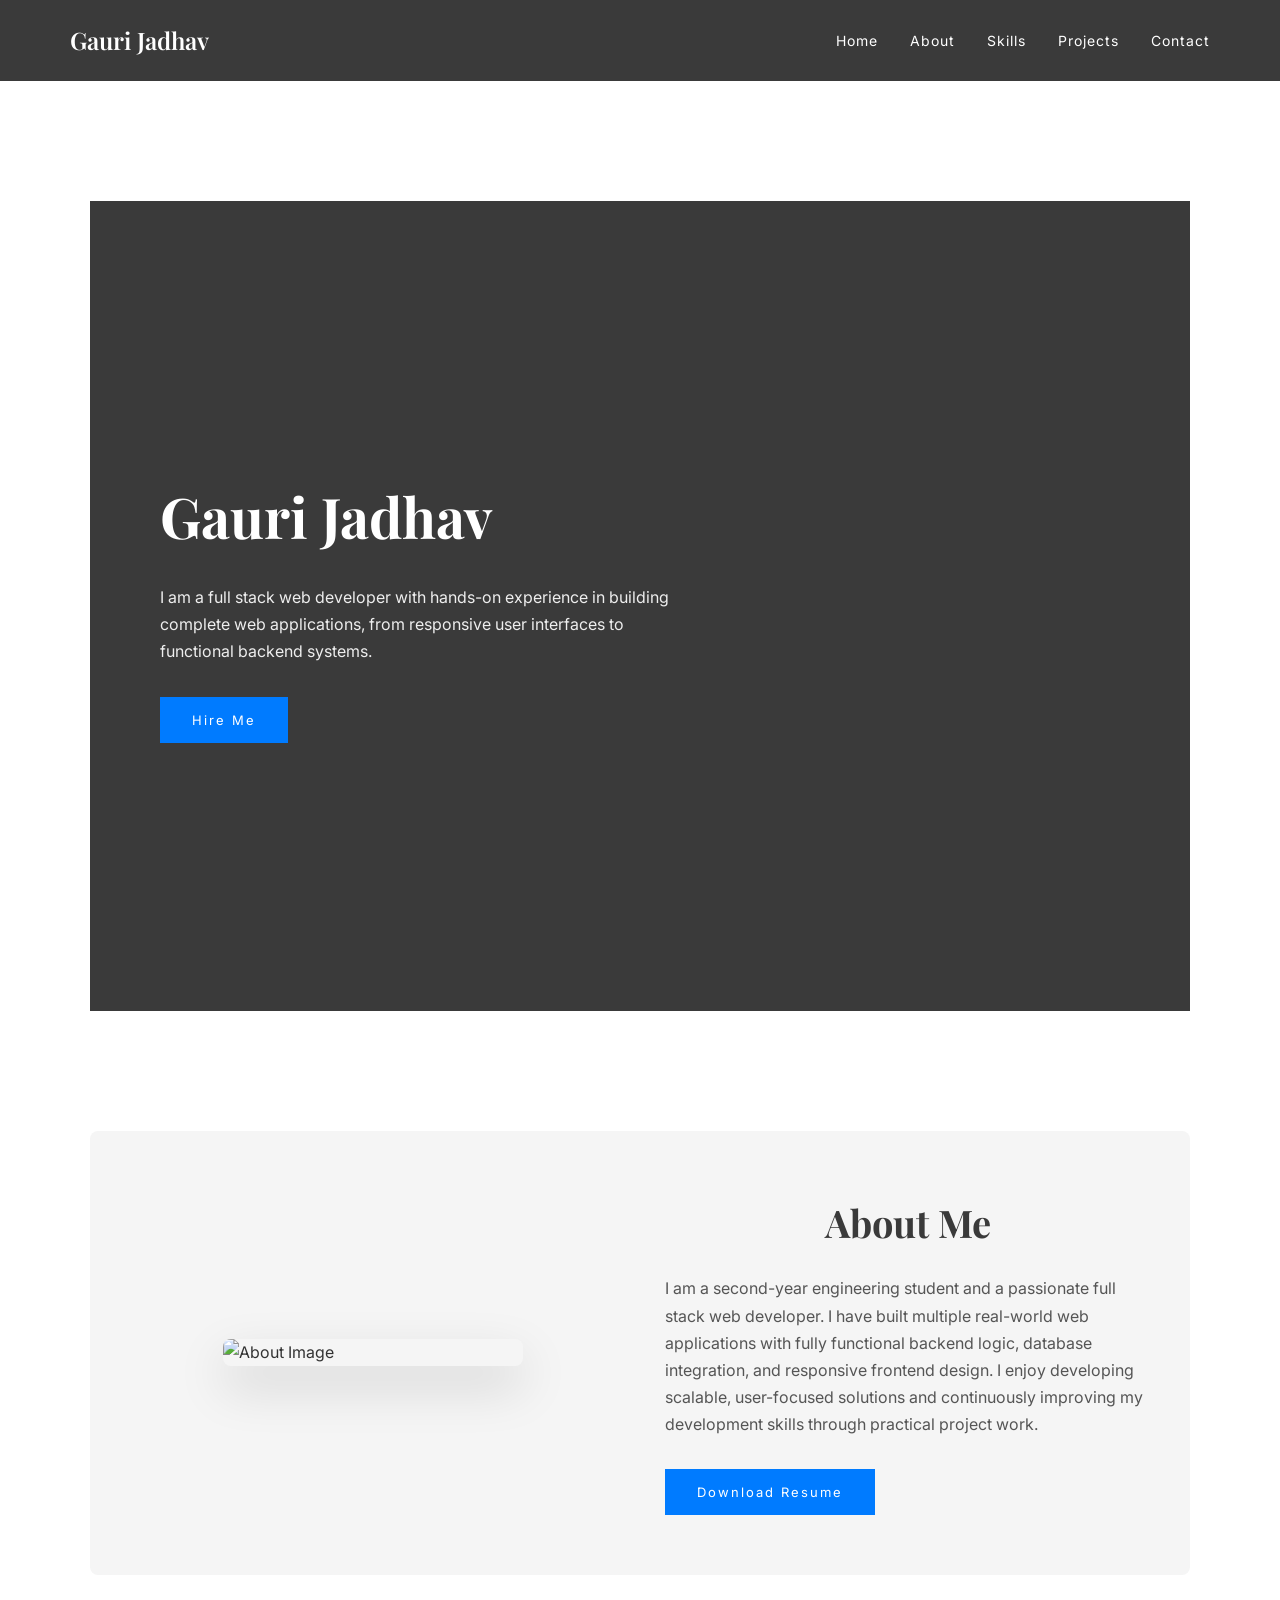
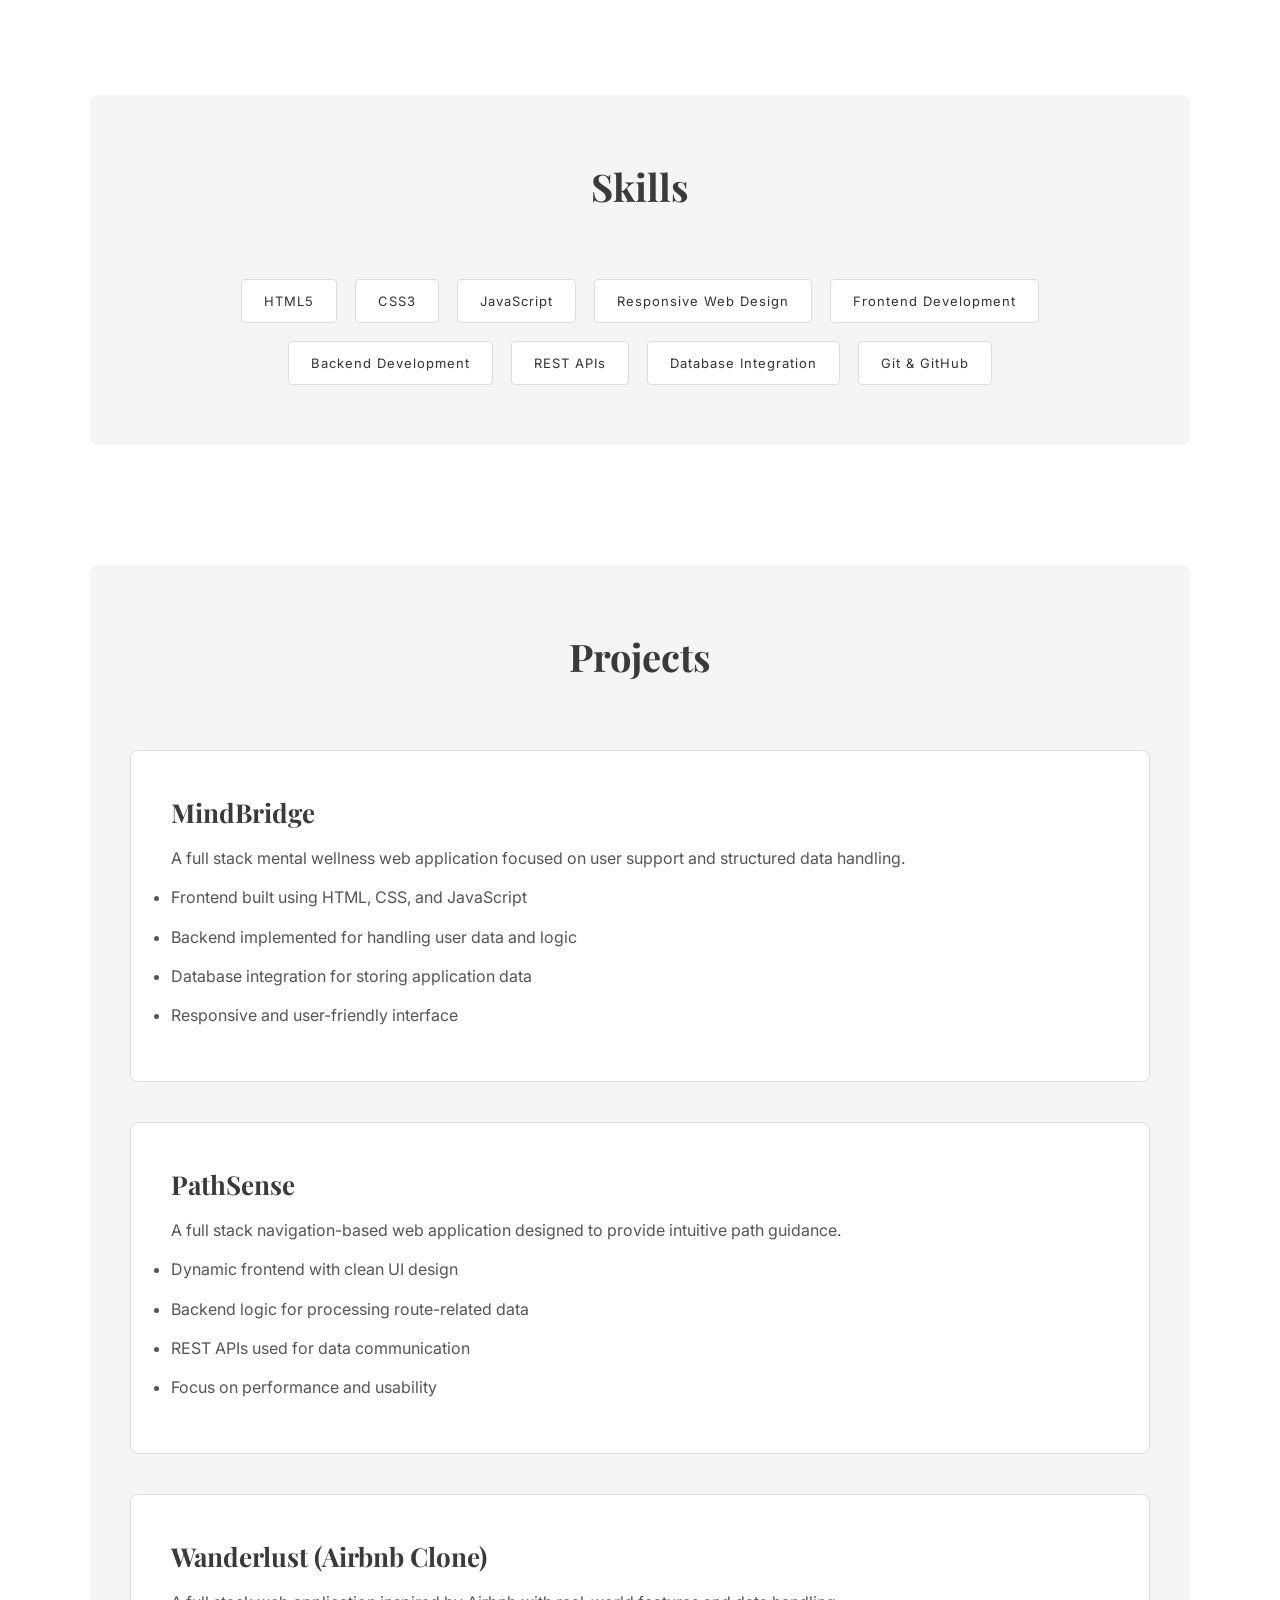
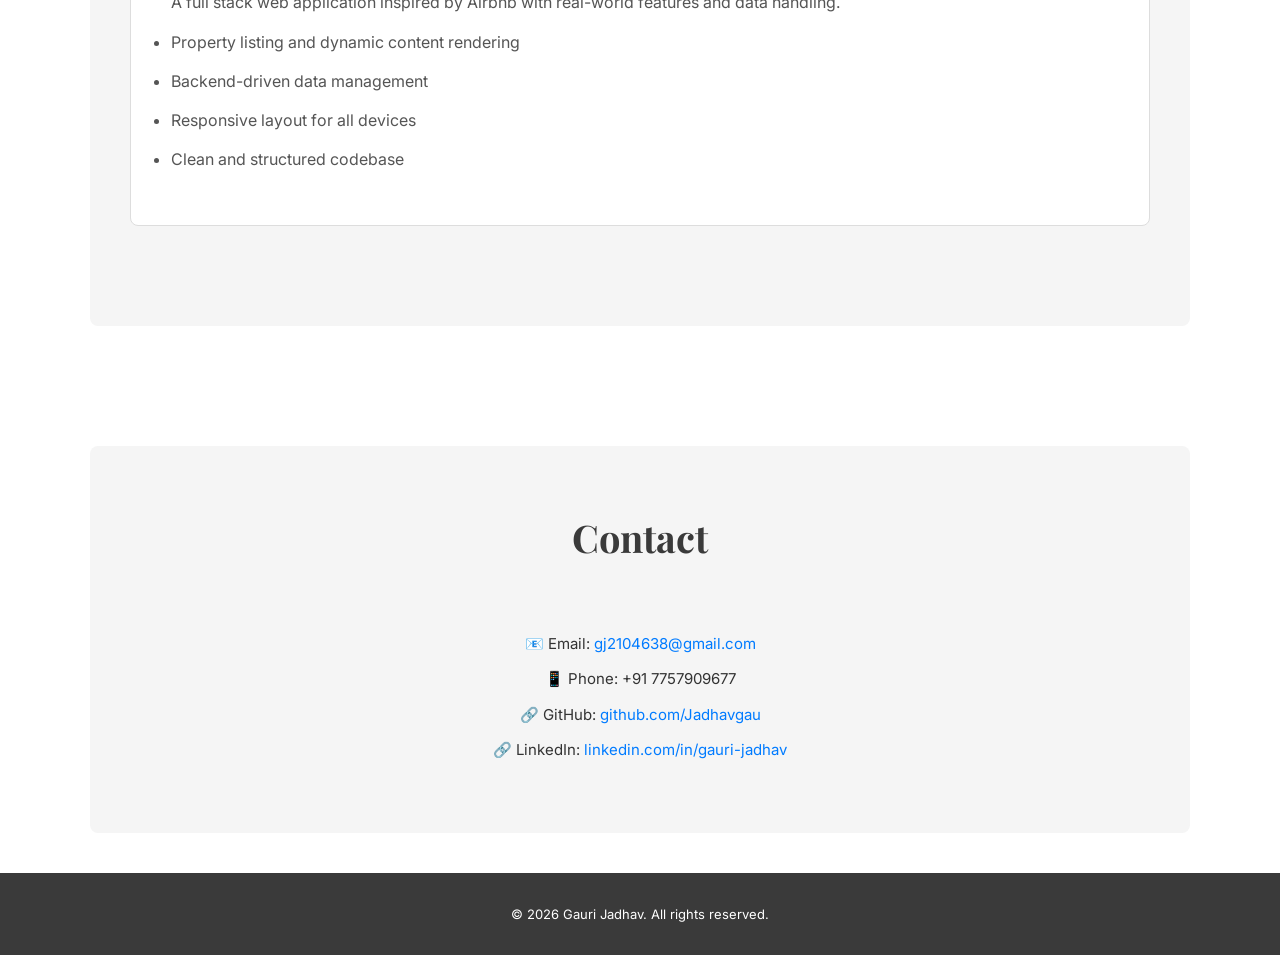
==== Task1/index.html @ 017753bd "Restructure Task1 portfolio for GitHub Pages" ====
<!DOCTYPE html>
<html lang="en">
  <head>
    <meta charset="UTF-8" />
    <title>Gauri Jadhav | Portfolio</title>
    <meta name="viewport" content="width=device-width, initial-scale=1.0" />
    <link rel="stylesheet" href="style.css" />
  </head>
  <body>
    <nav class="navbar">
      <h2 class="logo">Gauri Jadhav</h2>
      <ul>
        <li><a href="#home">Home</a></li>
        <li><a href="#about">About</a></li>
        <li><a href="#skills">Skills</a></li>
        <li><a href="#projects">Projects</a></li>
        <li><a href="#contact">Contact</a></li>
      </ul>
      <div class="hamburger">
        <div></div>
        <div></div>
        <div></div>
      </div>
    </nav>

    <section class="hero" id="home">
      <div class="hero-text">
        <h1>Gauri Jadhav</h1>
        <p>
          I am a full stack web developer with hands-on experience in building
          complete web applications, from responsive user interfaces to
          functional backend systems.
        </p>
        <a href="#contact" class="btn">Hire Me</a>
      </div>
    </section>

    <section class="about" id="about">
      <div class="about-img"> 
        <img src="images/profile.png" alt="About Image" /> 
      </div>
      <div class="about-text">
        <h2>About Me</h2>
        <p>
          I am a second-year engineering student and a passionate full stack web
          developer. I have built multiple real-world web applications with
          fully functional backend logic, database integration, and responsive
          frontend design. I enjoy developing scalable, user-focused solutions
          and continuously improving my development skills through practical
          project work.
        </p>
        <a
          href="C:\Users\HP\Desktop\codsoft\Gauri_Jadhav_Resume fix.docx"
          download
          class="btn"
          >Download Resume</a
        >
      </div>
    </section>

    <section id="skills">
      <h2>Skills</h2>
      <ul>
        <li>HTML5</li>
        <li>CSS3</li>
        <li>JavaScript</li>
        <li>Responsive Web Design</li>
        <li>Frontend Development</li>
        <li>Backend Development</li>
        <li>REST APIs</li>
        <li>Database Integration</li>
        <li>Git & GitHub</li>
      </ul>
    </section>

    <section id="projects" class="fade-up">
      <h2>Projects</h2>

      <div class="project-card">
        <h3>MindBridge</h3>
        <p>
          A full stack mental wellness web application focused on user support
          and structured data handling.
        </p>
        <ul>
          <li>Frontend built using HTML, CSS, and JavaScript</li>
          <li>Backend implemented for handling user data and logic</li>
          <li>Database integration for storing application data</li>
          <li>Responsive and user-friendly interface</li>
        </ul>
      </div>

      <div class="project-card">
        <h3>PathSense</h3>
        <p>
          A full stack navigation-based web application designed to provide
          intuitive path guidance.
        </p>
        <ul>
          <li>Dynamic frontend with clean UI design</li>
          <li>Backend logic for processing route-related data</li>
          <li>REST APIs used for data communication</li>
          <li>Focus on performance and usability</li>
        </ul>
      </div>

      <div class="project-card">
        <h3>Wanderlust (Airbnb Clone)</h3>
        <p>
          A full stack web application inspired by Airbnb with real-world
          features and data handling.
        </p>
        <ul>
          <li>Property listing and dynamic content rendering</li>
          <li>Backend-driven data management</li>
          <li>Responsive layout for all devices</li>
          <li>Clean and structured codebase</li>
        </ul>
      </div>
    </section>

    <section id="contact">
      <h2>Contact</h2>

      <p>
        📧 Email:
        <a href="mailto:gaurijadhav@example.com"> gj2104638@gmail.com </a>
      </p>

      <p>📱 Phone: +91 7757909677</p>

      <p>
        🔗 GitHub:
        <a href="https://github.com/Jadhavgau" target="_blank">
          github.com/Jadhavgau
        </a>
      </p>

      <p>
        🔗 LinkedIn:
        <a
          href="https://www.linkedin.com/in/gauri-jadhav-b66765357"
          target="_blank"
        >
          linkedin.com/in/gauri-jadhav
        </a>
      </p>
    </section>

    <footer>
      <p>© 2026 Gauri Jadhav. All rights reserved.</p>
    </footer>

    <script>
      const hamburger = document.querySelector('.hamburger');
      const navbar = document.querySelector('.navbar');

      hamburger.addEventListener('click', () => {
        navbar.classList.toggle('active');
      });
    </script>
  </body>
</html>
---- Task1/style.css ----
@import url('https://fonts.googleapis.com/css2?family=Playfair+Display:wght@400;600;700&family=Inter:wght@300;400;500&display=swap');

* {
  margin: 0;
  padding: 0;
  box-sizing: border-box;
}

html {
  scroll-behavior: smooth;
}

body {
  font-family: 'Inter', sans-serif;
  line-height: 1.7;
  background: #fff;
  color: #333;
}

.navbar {
  position: sticky;
  top: 0;
  background: #3a3a3a; 
  padding: 20px 70px;
  display: flex;
  justify-content: space-between;
  align-items: center;
  z-index: 100;
}

.logo {
  font-family: 'Playfair Display', serif;
  font-size: 24px;
  font-weight: 600;
  color: #fff;
}

.navbar ul {
  list-style: none;
  display: flex;
  gap: 32px;
  transition: all 0.3s ease;
}

.navbar a {
  text-decoration: none;
  color: #fff;
  font-size: 14px;
  letter-spacing: 1px;
  transition: color 0.3s ease;
}

.navbar a:hover {
  color: #007bff;
}

.hamburger {
  display: none;
  flex-direction: column;
  gap: 5px;
  cursor: pointer;
}

.hamburger div {
  width: 25px;
  height: 3px;
  background: #fff;
}

.hero {
  min-height: 90vh;
  padding: 80px 70px;
  display: flex;
  align-items: center;
  justify-content: space-between;
  gap: 60px;
  background: #3a3a3a; 
  color: #fff;
}

.hero-text h1 {
  font-family: 'Playfair Display', serif;
  font-size: 56px;
  font-weight: 700;
  margin-bottom: 20px;
}

.hero-text p {
  max-width: 520px;
  font-size: 16px;
  color: #eee; 
  margin-bottom: 32px;
}

.hero-img img {
  width: 320px;
  border-radius: 4px;
  box-shadow: 0 25px 60px rgba(0,0,0,0.4);
}

.btn {
  display: inline-block;
  padding: 12px 32px;
  border: none;
  background: #007bff;
  color: #fff;
  text-decoration: none;
  font-size: 13px;
  letter-spacing: 2px;
  transition: all 0.3s ease;
}

.btn:hover {
  background: #0056b3; 
}

section {
  max-width: 1100px;
  margin: 120px auto;
  padding: 0 40px;
}

section h2 {
  font-family: 'Playfair Display', serif;
  font-size: 38px;
  text-align: center;
  margin-bottom: 60px;
  color: #3a3a3a;
}

.about, #skills, #projects, #contact {
  background: #f5f5f5;
  padding: 60px 40px;
  border-radius: 8px;
  margin-bottom: 40px;
}

.about {
  display: flex;
  gap: 50px;
  align-items: center;
  background: #f5f5f5;
  padding: 60px 40px;
  border-radius: 8px;
}

.about-img {
  flex: 1; 
  display: flex;
  justify-content: center; 
}

.about-img img {
  width: 300px;
  border-radius: 8px;
  box-shadow: 0 20px 50px rgba(0,0,0,0.15);
}

.about-text {
  flex: 1;
}

.about-text h2 {
  font-family: 'Playfair Display', serif;
  font-size: 38px;
  color: #3a3a3a;
  margin-bottom: 20px;
}

.about-text p {
  color: #555;
  margin-bottom: 30px;
}

#skills ul {
  display: flex;
  flex-wrap: wrap;
  justify-content: center;
  gap: 18px;
  list-style: none;
}

#skills li {
  padding: 10px 22px;
  border: 1px solid #ddd;
  font-size: 13px;
  letter-spacing: 1px;
  background: #fff;
  border-radius: 4px;
}

.project-card {
  border: 1px solid #ddd;
  padding: 40px;
  margin-bottom: 40px;
  background: #fff;
  border-radius: 8px;
  transition: transform 0.3s ease, box-shadow 0.3s ease;
}

.project-card:hover {
  transform: translateY(-6px);
  box-shadow: 0 25px 50px rgba(0,0,0,0.1);
}

.project-card h3 {
  font-family: 'Playfair Display', serif;
  font-size: 26px;
  margin-bottom: 10px;
  color: #3a3a3a;
}

.project-card p, .project-card li {
  color: #555;
  margin-bottom: 12px;
}

#contact p {
  text-align: center;
  font-size: 15px;
  margin: 10px 0;
  color: #333;
}

#contact a {
  color: #007bff;
  text-decoration: none;
}

#contact a:hover {
  text-decoration: underline;
}

footer {
  background: #3a3a3a;
  padding: 30px;
  text-align: center;
  font-size: 13px;
  color: #fff;
}

.fade-up {
  opacity: 0;
  transform: translateY(30px);
  animation: fadeUp 1s ease forwards;
}

@keyframes fadeUp {
  to {
    opacity: 1;
    transform: translateY(0);
  }
}

@media (max-width: 900px) {
    .hero,
    .about {
        flex-direction: column;
        text-align: center;
        gap: 40px;
        padding: 60px 30px;
    }

    .hero-img img {
        width: 260px;
        margin-top: 24px;
    }

    .navbar ul {
        flex-direction: column;
        gap: 15px;
        display: none; 
    }

    .navbar.active ul {
        display: flex; 
    }

    .hamburger {
        display: flex;
        flex-direction: column;
        gap: 5px;
        cursor: pointer;
    }

    section {
        margin: 80px auto;
        padding: 0 20px;
    }

    .project-card {
        padding: 30px;
    }
}

@media (max-width: 600px) {
    .hero-text h1 {
        font-size: 38px;
    }

    .hero-text p {
        font-size: 15px;
        max-width: 300px;
    }

    #skills li {
        padding: 6px 12px;
        font-size: 12px;
    }

    .project-card h3 {
        font-size: 22px;
    }

    .project-card p,
    .project-card li {
        font-size: 14px;
    }
}
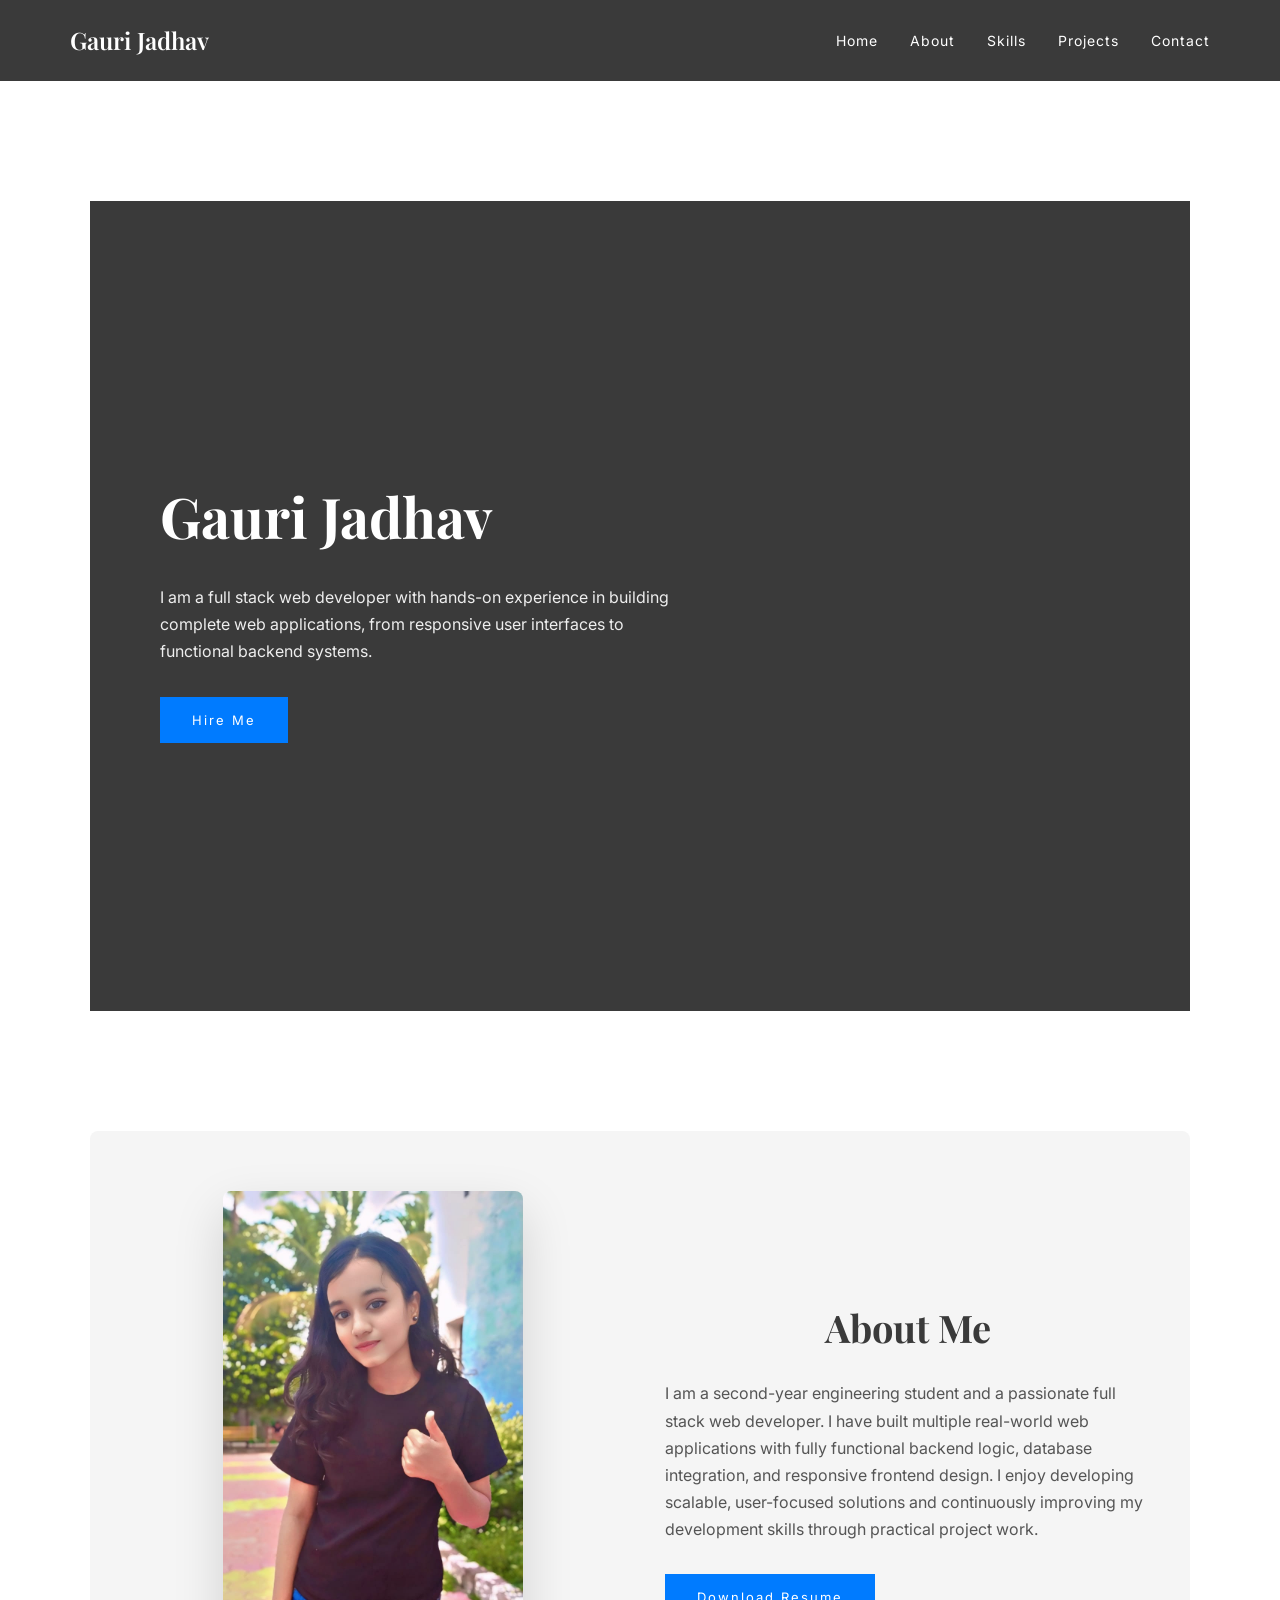
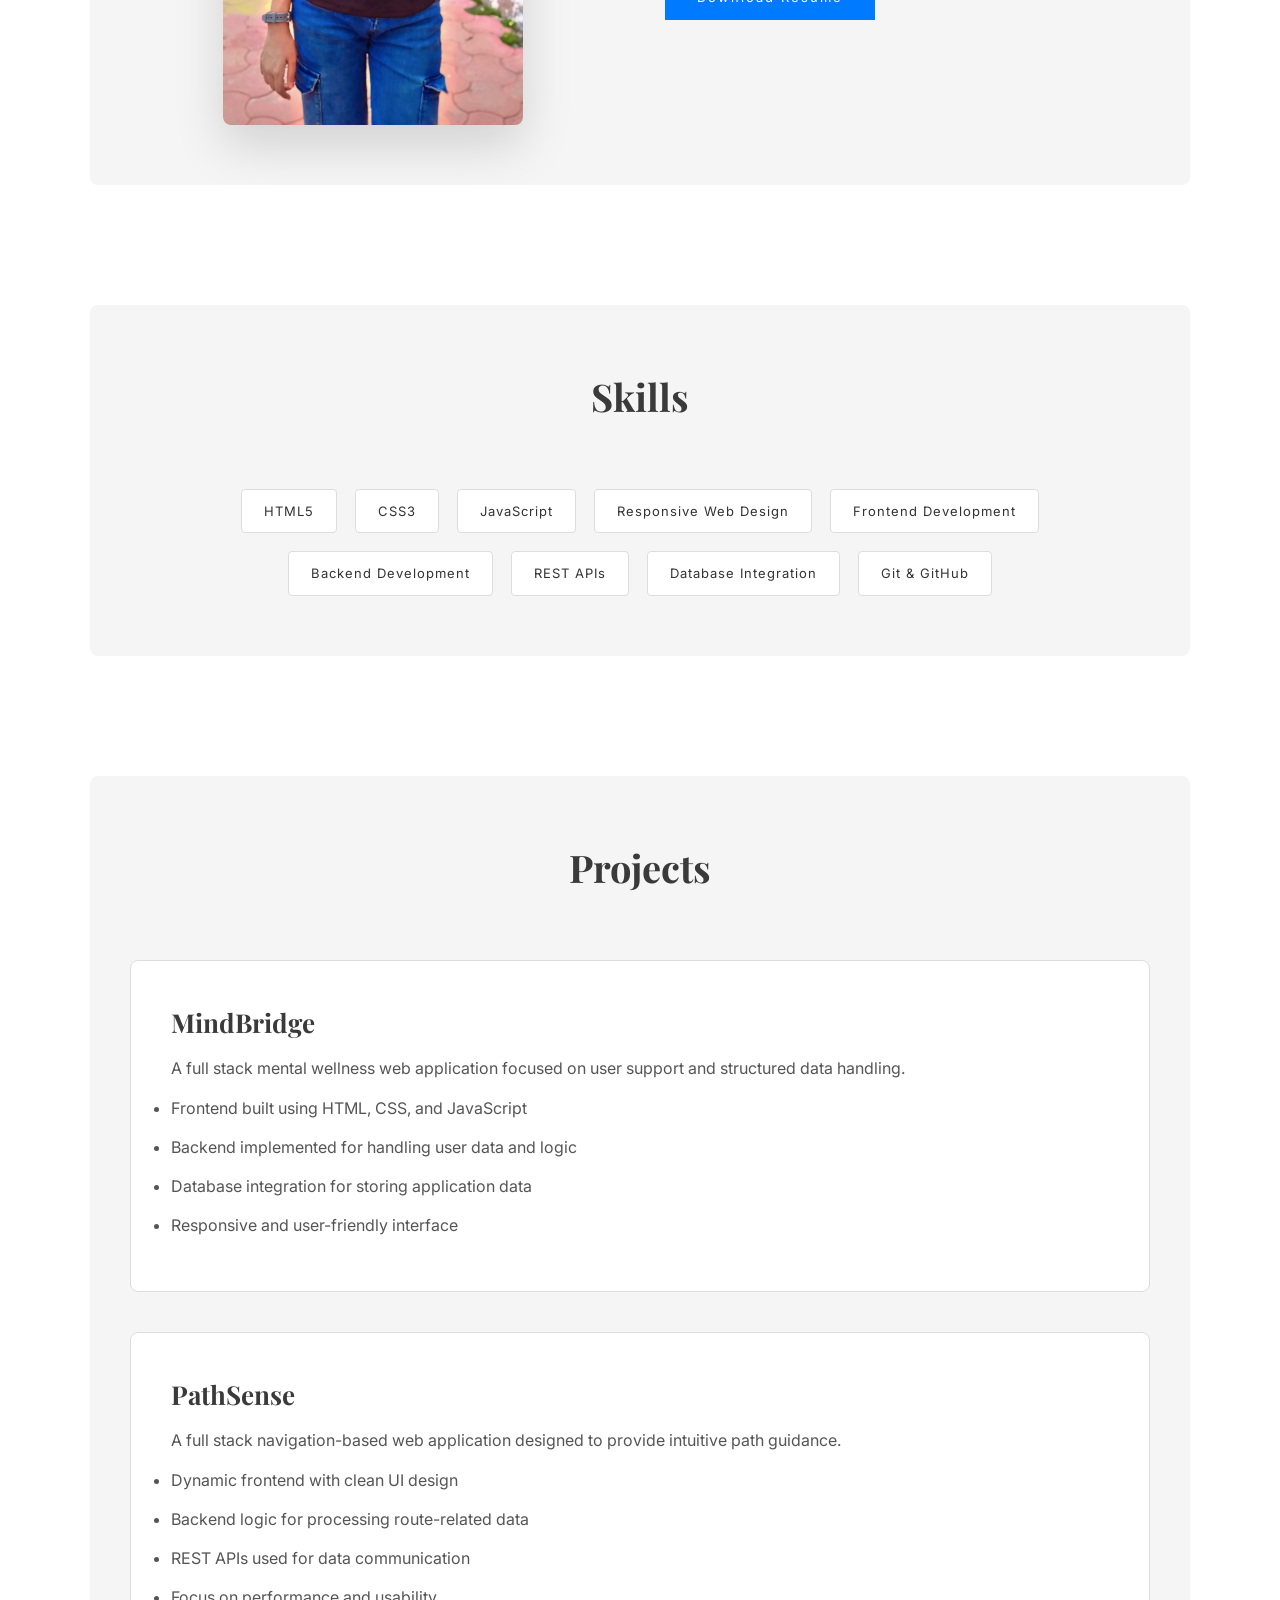
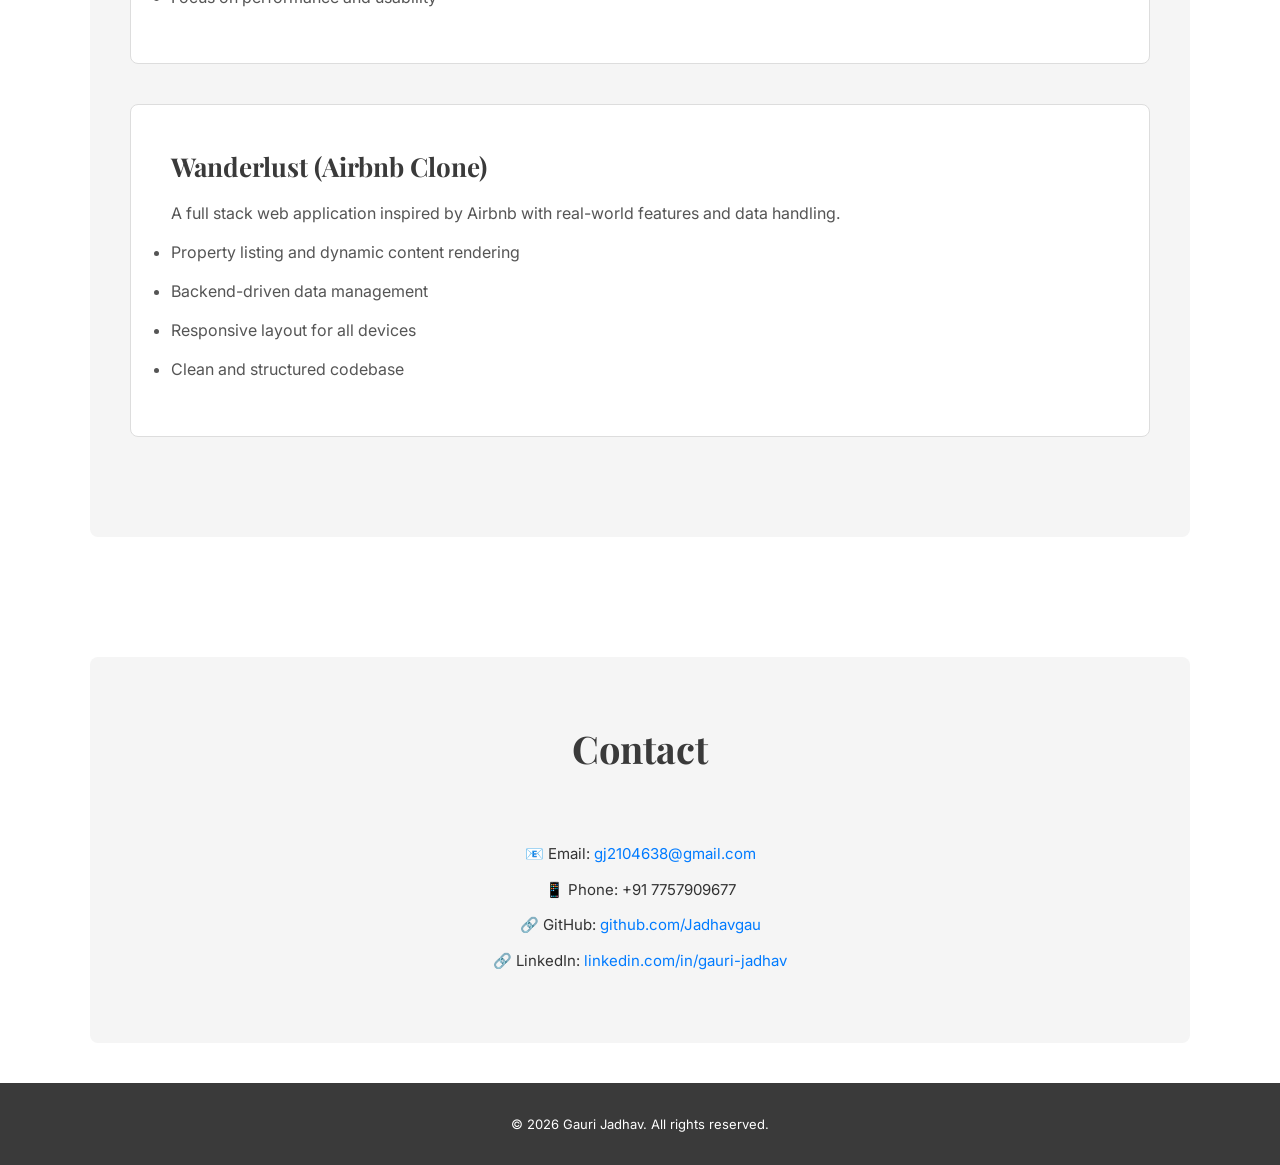
==== commit 84393705: "Update profile image source in index.html" ====
--- a/Task1/index.html
+++ b/Task1/index.html
@@ -37,7 +37,7 @@
 
     <section class="about" id="about">
       <div class="about-img"> 
-        <img src="images/profile.png" alt="About Image" /> 
+        <img src="profile.png" alt="About Image" /> 
       </div>
       <div class="about-text">
         <h2>About Me</h2>
